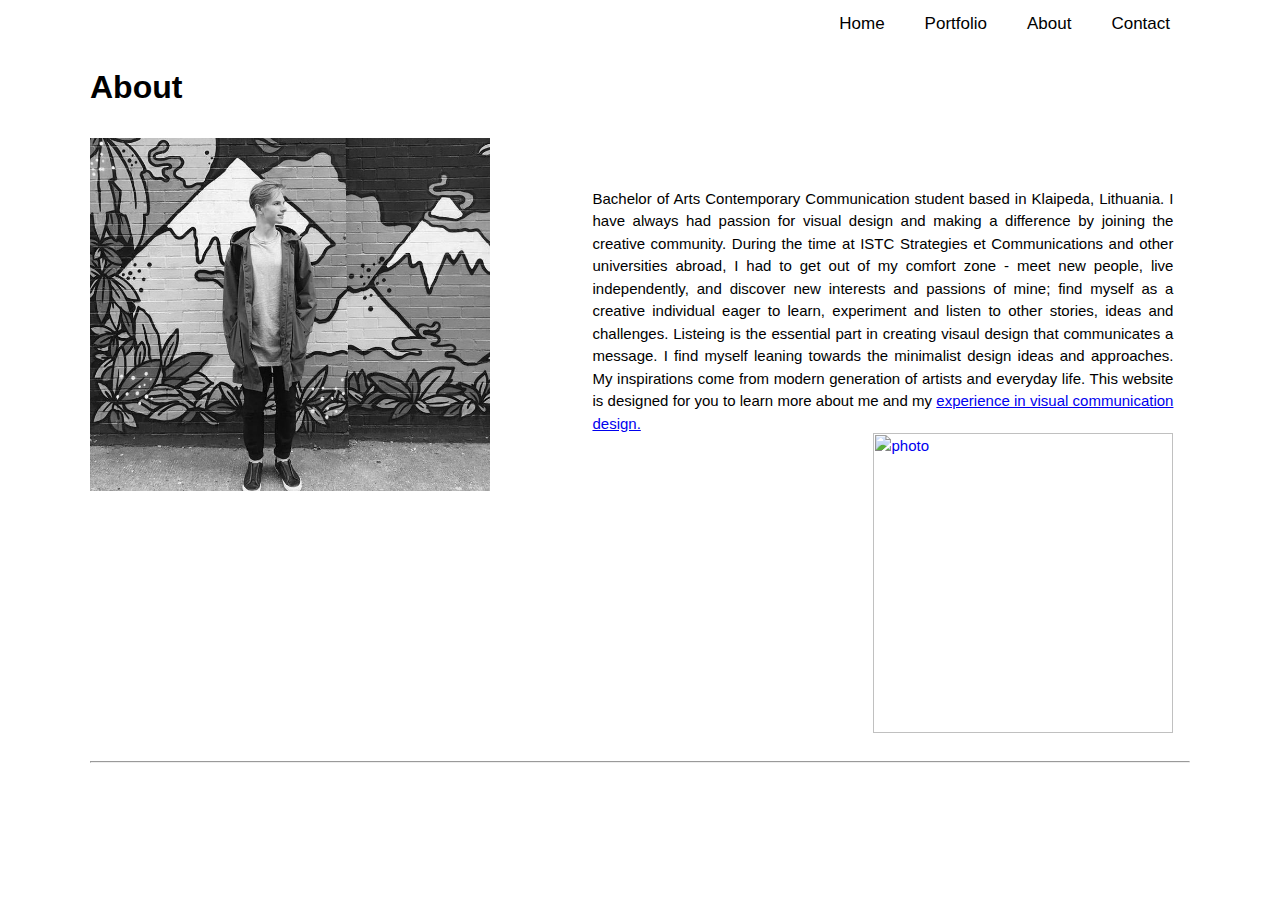
==== about.html @ fd637738 "Add files via upload" ====
<!doctype html!>
<html>

  <head>
    <title> Linas Vaicekauskas</title>
      <link rel="stylesheet" type="text/css" href="style.css">
  </head>

  <body class="container">
    <nav>
      <ul class="topnav">
        <a href="contact.html">Contact</a>
        <a href="about.html">About</a>
        <a href="portfolio.html">Portfolio</a>
        <a href="index.html">Home</a>
      </ul>
    </nav>
      <header>
        <h1>About
        </h1>
      </header>
      <main>
        <div class="about-two-col">
            <img src="aboutphoto.jpg" alt="photo" width="400px" vspace="10px">
          </div>
          <div class="about-two-col" id="about">
            Bachelor of Arts Contemporary Communication student based in Klaipeda, Lithuania. I have always had passion for visual design and making a difference by joining the creative community. During the time at ISTC Strategies et Communications and other universities abroad, I had to get out of my comfort zone - meet new people, live independently, and discover new interests and passions of mine; find myself as a creative individual eager to learn, experiment and listen to other stories, ideas and challenges. Listeing is the essential part in creating visaul design that communicates a message. I find myself leaning towards the minimalist design ideas and approaches. My inspirations come from modern generation of artists and everyday life. This website is designed for you to learn more about me and my <a href="portfolio.html">experience in visual communication design.</a>
            <a href="contact.html"><img src="LV.png" alt="photo" width="300px" vspace="20px" align="right"></a>
          </div>
            <div><hr>
          </div>
      </main>

      <footer>
      </footer>
  </body>

</html>
---- style.css ----
/* CSS for website */

body {
  font-family: Optima, Helvetica, sans-serif;
  background-color: ##ECF0F1;
}

.homepage{
  width: 1100px;
  margin: 0 auto;
  background-image: url("2.png");
  background-repeat: no-repeat;
  background-size: cover;
}

.topnav {
  overflow: hidden;
}

.topnav a {
  float: right;
  color: #E5E7E9;
  text-align: center;
  padding: 14px 20px;
  text-decoration: none;
  font-size: 17px;
  color: black;
}

.topnav a:hover {
  background-color: #ddd;
  color: black;
}

.container{
  width: 1100px;
  margin: 0 auto;
}

#h1{
  color: black;
  size: 300px;
}


input[type=text], select, textarea {
  width: 100%;
  padding: 12px;
  border: 1px solid #ccc;
  border-radius: 4px;
  box-sizing: border-box;
  margin-top: 6px;
  margin-bottom: 16px;
  resize: vertical;
}

input[type=submit] {
  background-color: #000000;
  color: white;
  padding: 12px 20px;
  border: none;
  border-radius: 4px;
  cursor: pointer;
}

input[type=submit]:hover {
  background-color: #ddd;
}

.container1{
  border-radius: 5px;
  background-color: #f2f2f2;
  padding: 20px;
  width: 45%;

}

.social-icon{
  width: 15%;
  margin-top: 10px;
  margin-bottom: 30px;
}

.contact-two-col{
  display: inline-block;
  width: 450px;
  vertical-align: top;

}

#connect{
  display: inline-block;
  margin-left: 156px;
  margin-right: 88px;
  width: 400px;
  text-align: center;

}

.about-two-col{
  display: inline-block;
  width: 450px;
  vertical-align: top;
}

#about{
  display: inline-block;
  margin-left: 48px;
  margin-right: 13px;
  margin-top: 60px;
  width: 581px;
  text-align: justify;
  font-size: 15px;
  line-height: 1.5;
}

hr {
  display: block;
  margin-top: 0.5em;
  margin-bottom: 0.5em;
  margin-left: auto;
  margin-right: auto;
  border-style: inset;
  border-width: 1px;
}

.rimante{
    display: inline-block;
    width: 547px;
    margin-top: 20px;
}

#rimante-text{
  padding-top: 20px;
  line-height: 1.5;
  text-align: justify;
  width: 630px;
  margin-left: 250px;
  font-size: 18px;
}

#mk-text{
  padding-top: 20px;
  line-height: 1.5;
  text-align: justify;
  width: 630px;
  margin-left: 250px;
  font-size: 18px;
}

#tutoring-text{
  padding-top: 20px;
  line-height: 1.5;
  text-align: justify;
  width: 630px;
  margin-left: 250px;
  font-size: 18px;
}

#logo{
  padding-bottom: 42px;
}


#mk{
  margin-bottom: 20px;
  margin-top: 20px;
}

.kava{
  display: inline-block;
  margin-right: 20px;
  ;
}

.kava1{
  display: block;
  margin-top: 30px;
}
#mk2{
  margin-right: 43px;
  margin-left: 68px;
}

#mk4{
  margin-right: 43px;
  margin-left: 68px;
}

.reklama{
  display: inline-block;
 margin-left: 160px;
 margin-bottom: 20px;

}

#reklama2{
margin-right: 20px;
}

#portfolio-color{
  background-color: #F5F8F9;
}
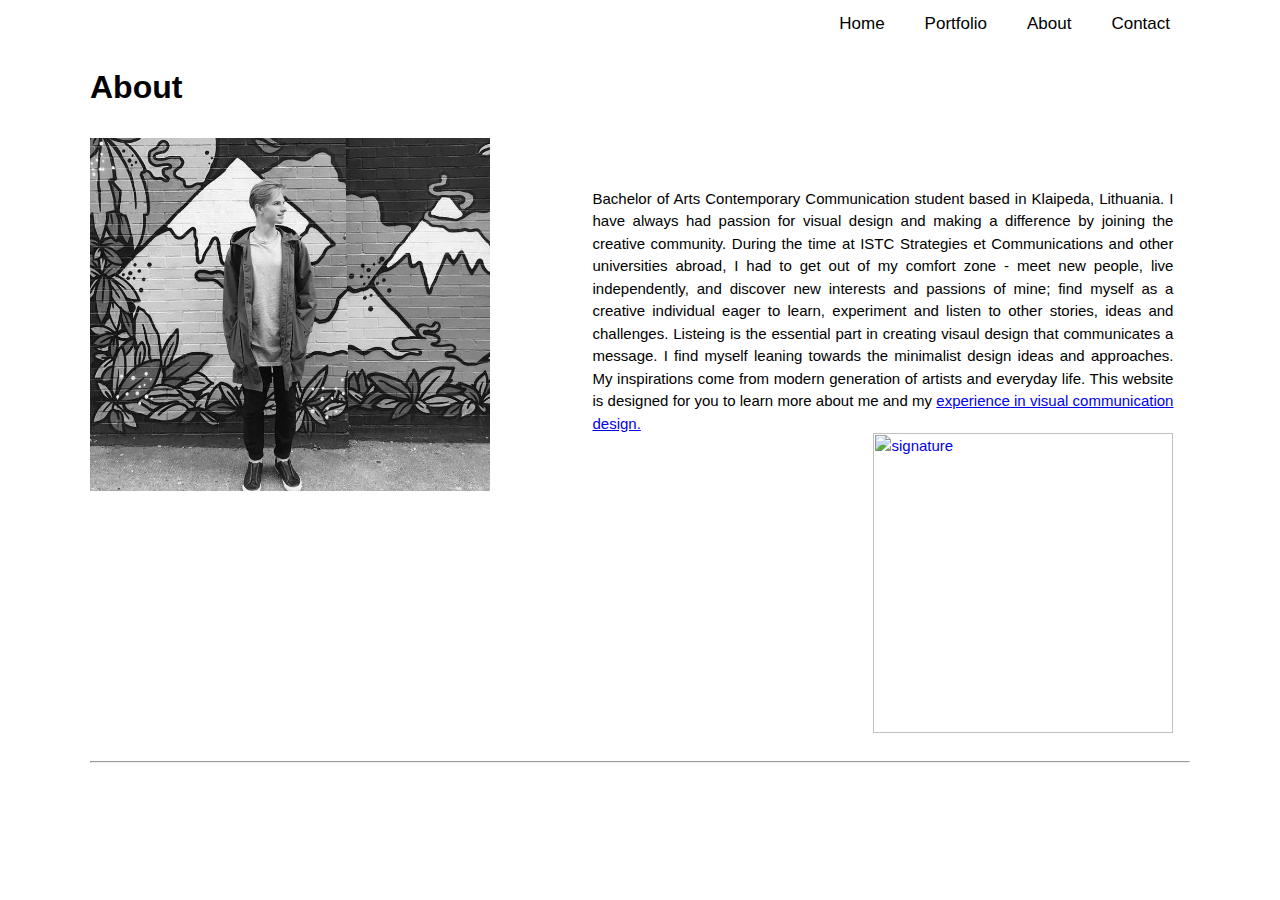
==== commit c9d60832: "Update about.html" ====
--- a/about.html
+++ b/about.html
@@ -25,7 +25,7 @@
           </div>
           <div class="about-two-col" id="about">
             Bachelor of Arts Contemporary Communication student based in Klaipeda, Lithuania. I have always had passion for visual design and making a difference by joining the creative community. During the time at ISTC Strategies et Communications and other universities abroad, I had to get out of my comfort zone - meet new people, live independently, and discover new interests and passions of mine; find myself as a creative individual eager to learn, experiment and listen to other stories, ideas and challenges. Listeing is the essential part in creating visaul design that communicates a message. I find myself leaning towards the minimalist design ideas and approaches. My inspirations come from modern generation of artists and everyday life. This website is designed for you to learn more about me and my <a href="portfolio.html">experience in visual communication design.</a>
-            <a href="contact.html"><img src="LV.png" alt="photo" width="300px" vspace="20px" align="right"></a>
+            <a href="contact.html"><img src="signature.png" alt="signature" width="300px" vspace="20px" align="right"></a>
           </div>
             <div><hr>
           </div>
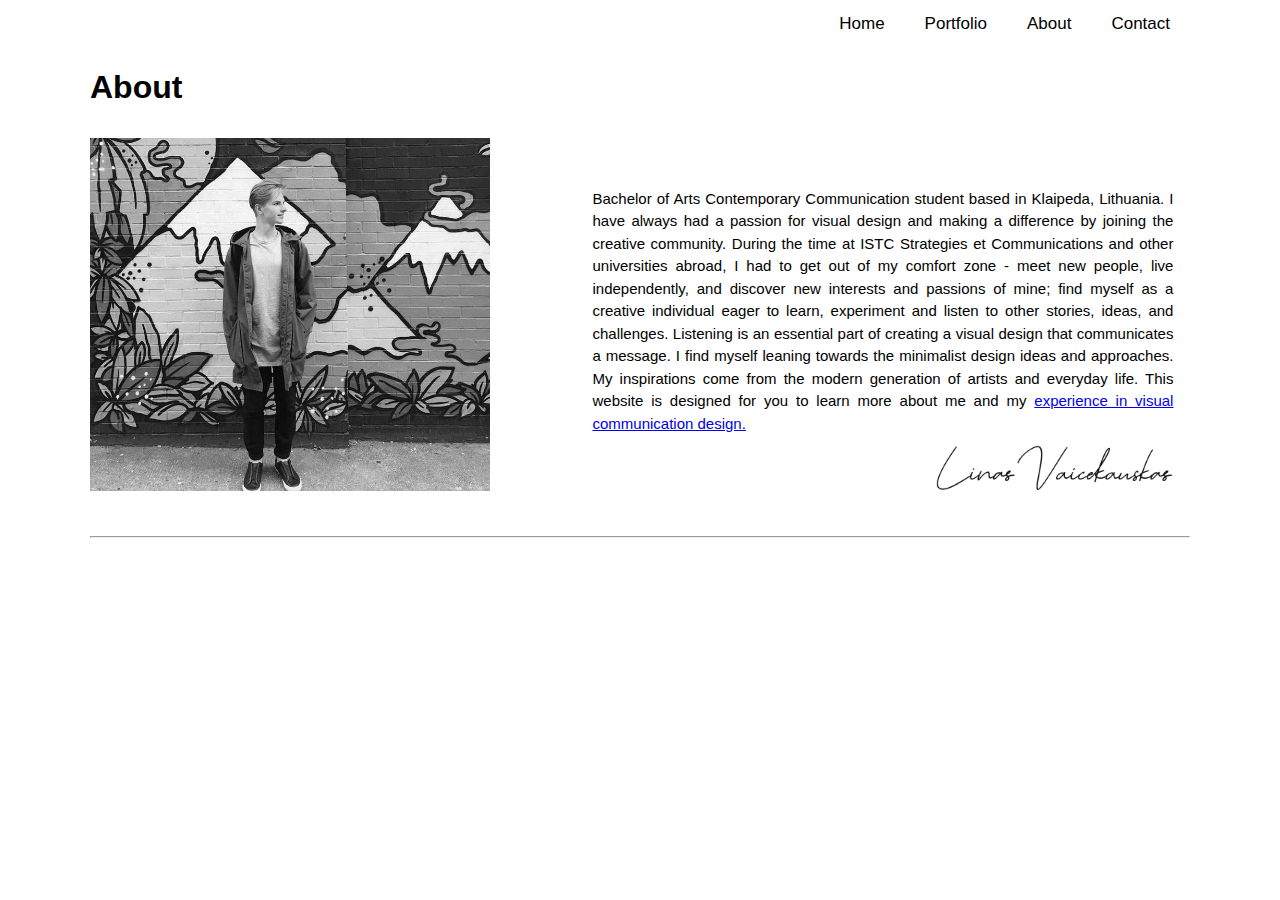
==== commit 42eb2c35: "Update about.html" ====
--- a/about.html
+++ b/about.html
@@ -24,7 +24,7 @@
             <img src="aboutphoto.jpg" alt="photo" width="400px" vspace="10px">
           </div>
           <div class="about-two-col" id="about">
-            Bachelor of Arts Contemporary Communication student based in Klaipeda, Lithuania. I have always had passion for visual design and making a difference by joining the creative community. During the time at ISTC Strategies et Communications and other universities abroad, I had to get out of my comfort zone - meet new people, live independently, and discover new interests and passions of mine; find myself as a creative individual eager to learn, experiment and listen to other stories, ideas and challenges. Listeing is the essential part in creating visaul design that communicates a message. I find myself leaning towards the minimalist design ideas and approaches. My inspirations come from modern generation of artists and everyday life. This website is designed for you to learn more about me and my <a href="portfolio.html">experience in visual communication design.</a>
+             Bachelor of Arts Contemporary Communication student based in Klaipeda, Lithuania. I have always had a passion for visual design and making a difference by joining the creative community. During the time at ISTC Strategies et Communications and other universities abroad, I had to get out of my comfort zone - meet new people, live independently, and discover new interests and passions of mine; find myself as a creative individual eager to learn, experiment and listen to other stories, ideas, and challenges. Listening is an essential part of creating a visual design that communicates a message. I find myself leaning towards the minimalist design ideas and approaches. My inspirations come from the modern generation of artists and everyday life. This website is designed for you to learn more about me and my <a href="portfolio.html">experience in visual communication design.</a>
             <a href="contact.html"><img src="signature.png" alt="signature" width="300px" vspace="20px" align="right"></a>
           </div>
             <div><hr>
--- a/style.css
+++ b/style.css
@@ -188,7 +188,7 @@
 }
 
 .reklama{
-  display: inline-block;
+ display: inline-block;
  margin-left: 160px;
  margin-bottom: 20px;
 
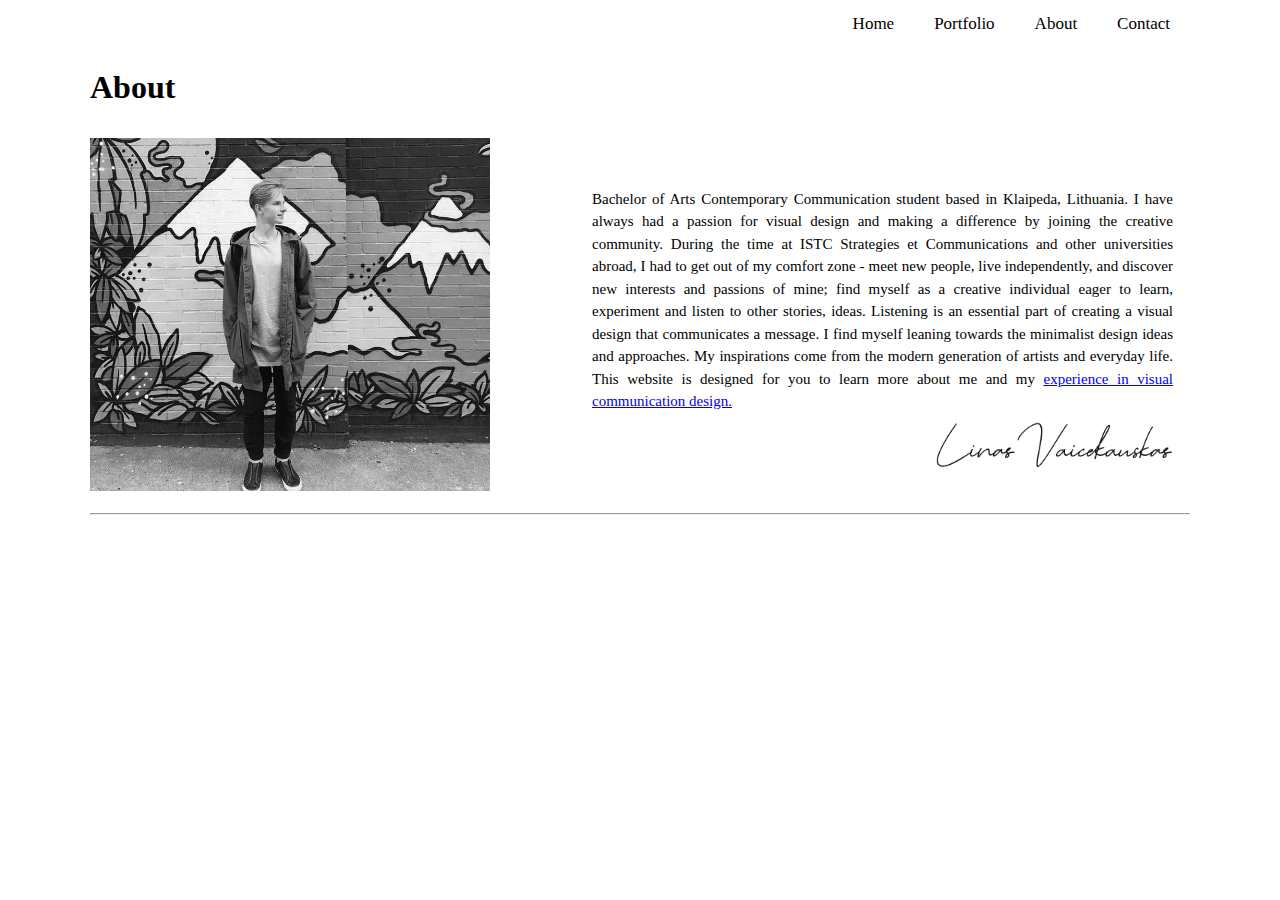
==== commit 4263dc91: "Update about.html" ====
--- a/about.html
+++ b/about.html
@@ -24,7 +24,7 @@
             <img src="aboutphoto.jpg" alt="photo" width="400px" vspace="10px">
           </div>
           <div class="about-two-col" id="about">
-             Bachelor of Arts Contemporary Communication student based in Klaipeda, Lithuania. I have always had a passion for visual design and making a difference by joining the creative community. During the time at ISTC Strategies et Communications and other universities abroad, I had to get out of my comfort zone - meet new people, live independently, and discover new interests and passions of mine; find myself as a creative individual eager to learn, experiment and listen to other stories, ideas, and challenges. Listening is an essential part of creating a visual design that communicates a message. I find myself leaning towards the minimalist design ideas and approaches. My inspirations come from the modern generation of artists and everyday life. This website is designed for you to learn more about me and my <a href="portfolio.html">experience in visual communication design.</a>
+             Bachelor of Arts Contemporary Communication student based in Klaipeda, Lithuania. I have always had a passion for visual design and making a difference by joining the creative community. During the time at ISTC Strategies et Communications and other universities abroad, I had to get out of my comfort zone - meet new people, live independently, and discover new interests and passions of mine; find myself as a creative individual eager to learn, experiment and listen to other stories, ideas. Listening is an essential part of creating a visual design that communicates a message. I find myself leaning towards the minimalist design ideas and approaches. My inspirations come from the modern generation of artists and everyday life. This website is designed for you to learn more about me and my <a href="portfolio.html">experience in visual communication design.</a>
             <a href="contact.html"><img src="signature.png" alt="signature" width="300px" vspace="20px" align="right"></a>
           </div>
             <div><hr>
--- a/style.css
+++ b/style.css
@@ -1,7 +1,7 @@
 /* CSS for website */
 
 body {
-  font-family: Optima, Helvetica, sans-serif;
+  font-family: Optima;
   background-color: ##ECF0F1;
 }
 
